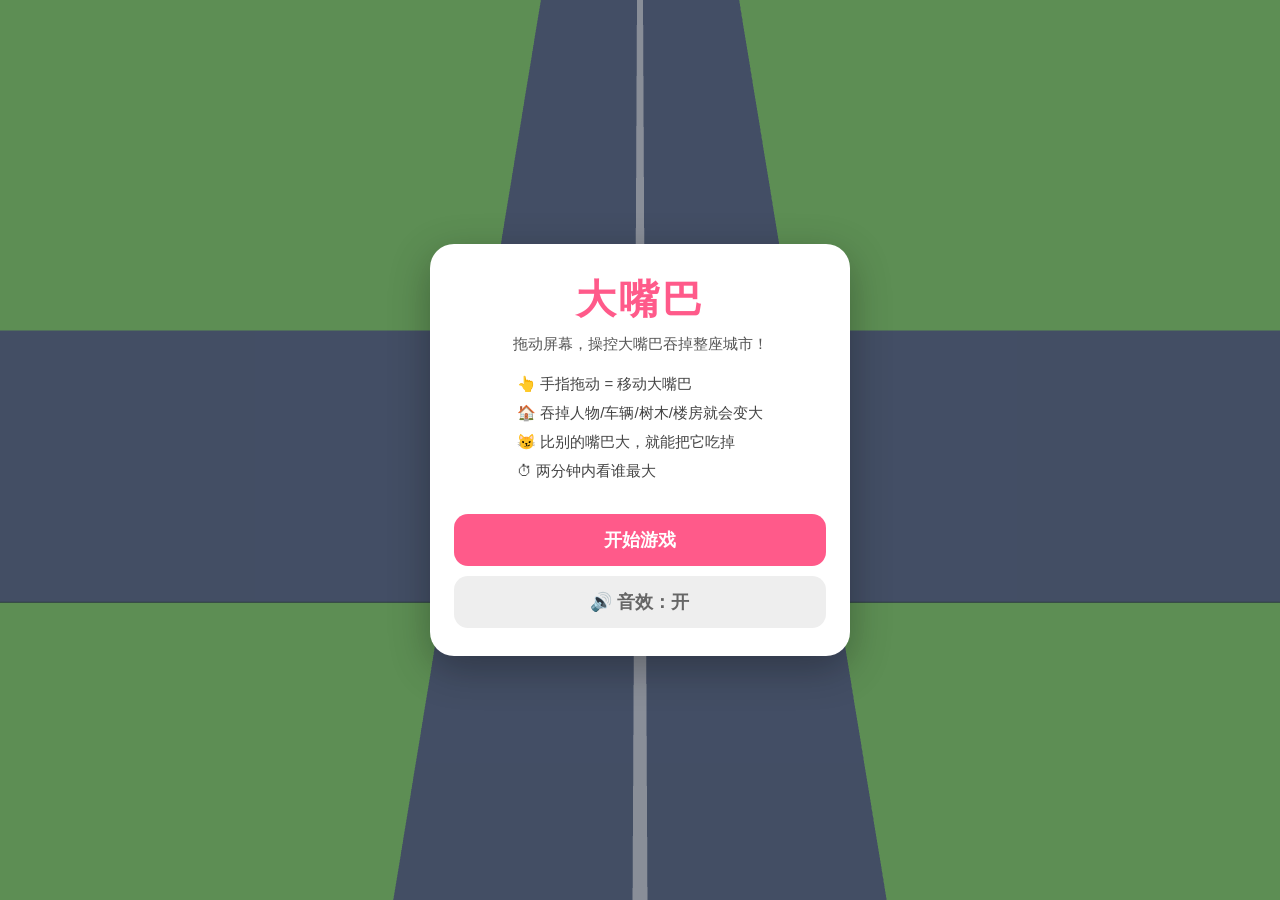
==== www/index.html @ 1ebe8993 "大嘴巴 3D 吞噬游戏：网页(Three.js) + Android WebView 壳 + GitHub Actions 出 APK" ====
<!DOCTYPE html>
<html lang="zh-CN">
<head>
<meta charset="UTF-8">
<meta name="viewport" content="width=device-width, initial-scale=1.0, maximum-scale=1.0, user-scalable=no, viewport-fit=cover">
<title>大嘴巴</title>
<link rel="stylesheet" href="css/style.css">
</head>
<body>
<div id="game">
  <canvas id="c"></canvas>

  <div id="hud" class="hidden">
    <div class="hud-item">⏱ <span id="time">2:00</span></div>
    <div class="hud-item">🍬 <span id="score">0</span></div>
    <div class="hud-item">🏆 <span id="rank">1</span></div>
  </div>

  <div id="start" class="screen">
    <div class="panel">
      <h1>大嘴巴</h1>
      <p class="sub">拖动屏幕，操控大嘴巴吞掉整座城市！</p>
      <ul class="tips">
        <li>👆 手指拖动 = 移动大嘴巴</li>
        <li>🏠 吞掉人物/车辆/树木/楼房就会变大</li>
        <li>😼 比别的嘴巴大，就能把它吃掉</li>
        <li>⏱ 两分钟内看谁最大</li>
      </ul>
      <button id="playBtn" class="btn">开始游戏</button>
      <button id="muteBtn" class="btn ghost">🔊 音效：开</button>
    </div>
  </div>

  <div id="over" class="screen hidden">
    <div class="panel">
      <h1 id="overTitle">时间到！</h1>
      <p class="sub" id="overDesc"></p>
      <div class="stats">
        <div><b id="finalScore">0</b>吞掉数量</div>
        <div><b id="finalRank">1</b>最终排名</div>
        <div><b id="finalSize">0</b>嘴巴大小</div>
      </div>
      <button id="againBtn" class="btn">再玩一次</button>
    </div>
  </div>
</div>
<script src="js/three.min.js"></script>
<script src="js/main.js"></script>
</body>
</html>
---- www/css/style.css ----
* { margin:0; padding:0; box-sizing:border-box; -webkit-tap-highlight-color:transparent; }
html, body {
  width:100%; height:100%; overflow:hidden;
  background:#9fd8ff;
  font-family:-apple-system,"PingFang SC","Microsoft YaHei",sans-serif;
  user-select:none; -webkit-user-select:none;
}
#game { position:fixed; inset:0; }
#c { display:block; width:100%; height:100%; touch-action:none; }
.hidden { display:none !important; }

.screen {
  position:absolute; inset:0;
  display:flex; align-items:center; justify-content:center;
  background:rgba(20,30,50,0.5);
}
.panel {
  width:86%; max-width:420px;
  background:#fff; border-radius:24px;
  padding:28px 24px; text-align:center;
  box-shadow:0 12px 40px rgba(0,0,0,.3);
}
.panel h1 { font-size:40px; color:#ff5a8a; margin-bottom:8px; letter-spacing:3px; }
.panel .sub { color:#555; font-size:15px; margin-bottom:16px; }

.tips { text-align:left; list-style:none; margin:0 auto 18px; display:inline-block; }
.tips li { font-size:15px; color:#444; padding:5px 0; }

.btn {
  display:block; width:100%; padding:14px; margin-top:10px;
  border:none; border-radius:14px;
  font-size:18px; font-weight:bold; color:#fff;
  background:#ff5a8a; cursor:pointer;
}
.btn:active { transform:scale(.97); }
.btn.ghost { background:#eee; color:#666; }

#hud {
  position:absolute; top:0; left:0; right:0;
  display:flex; justify-content:space-between;
  padding:14px 18px; pointer-events:none;
}
.hud-item {
  background:rgba(0,0,0,.35); color:#fff;
  font-size:18px; font-weight:bold;
  padding:8px 14px; border-radius:12px;
}

.stats { display:flex; justify-content:space-around; margin:18px 0; }
.stats div { font-size:14px; color:#777; }
.stats b { display:block; font-size:26px; color:#ff5a8a; margin-bottom:2px; }
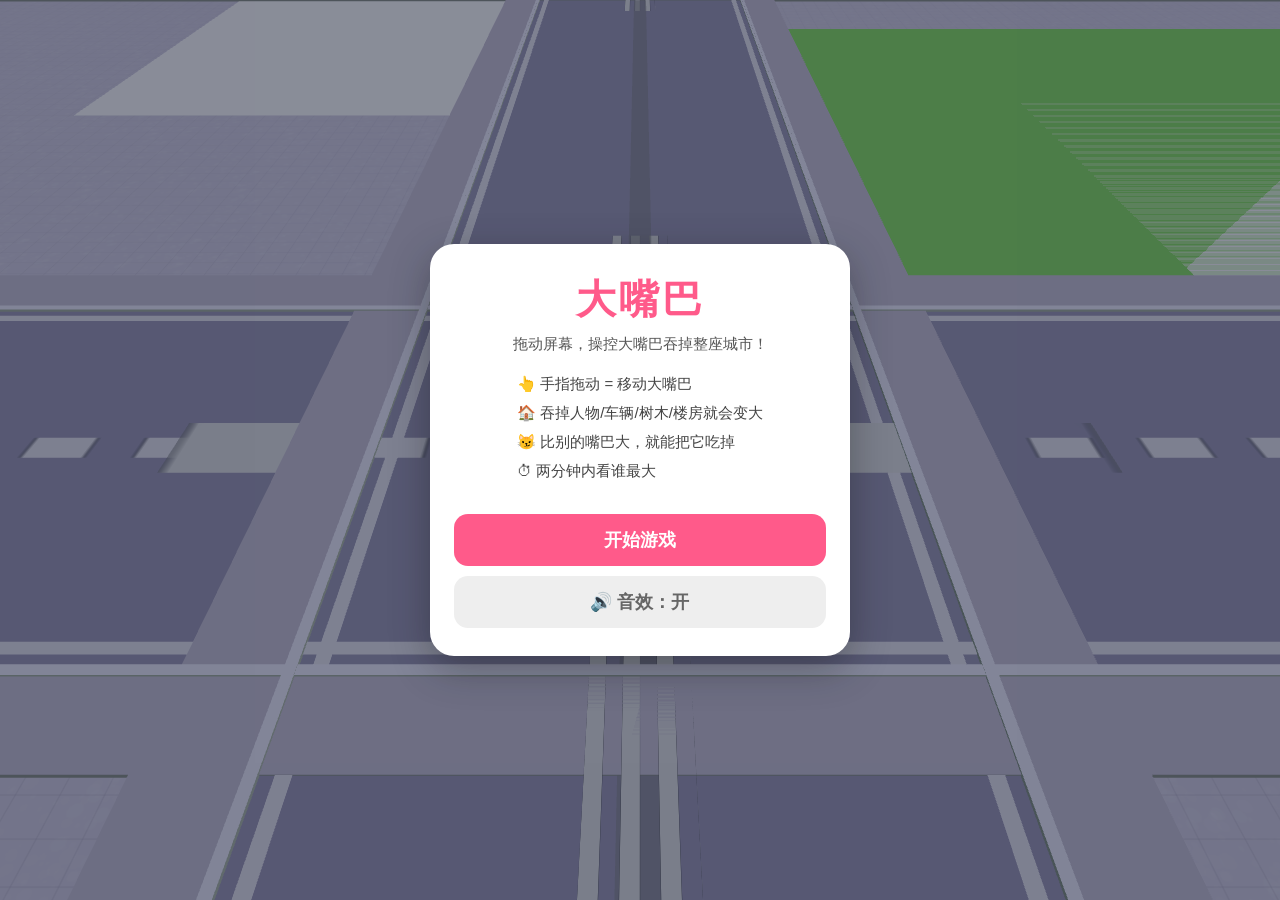
==== commit 2ffa0288: "v2.1: 用生图模型重制全部美术资产（billboard 贴片） - 新增 21 款物品贴图：3 款临街商铺楼/公寓楼/玻璃写字楼/云朵树/松树/   灌木/花坛/垃圾桶/消防栓/路灯/红绿灯/公交" ====
--- a/www/index.html
+++ b/www/index.html
@@ -45,6 +45,7 @@
   </div>
 </div>
 <script src="js/three.min.js"></script>
+<script src="js/assets.js"></script>
 <script src="js/main.js"></script>
 </body>
 </html>
